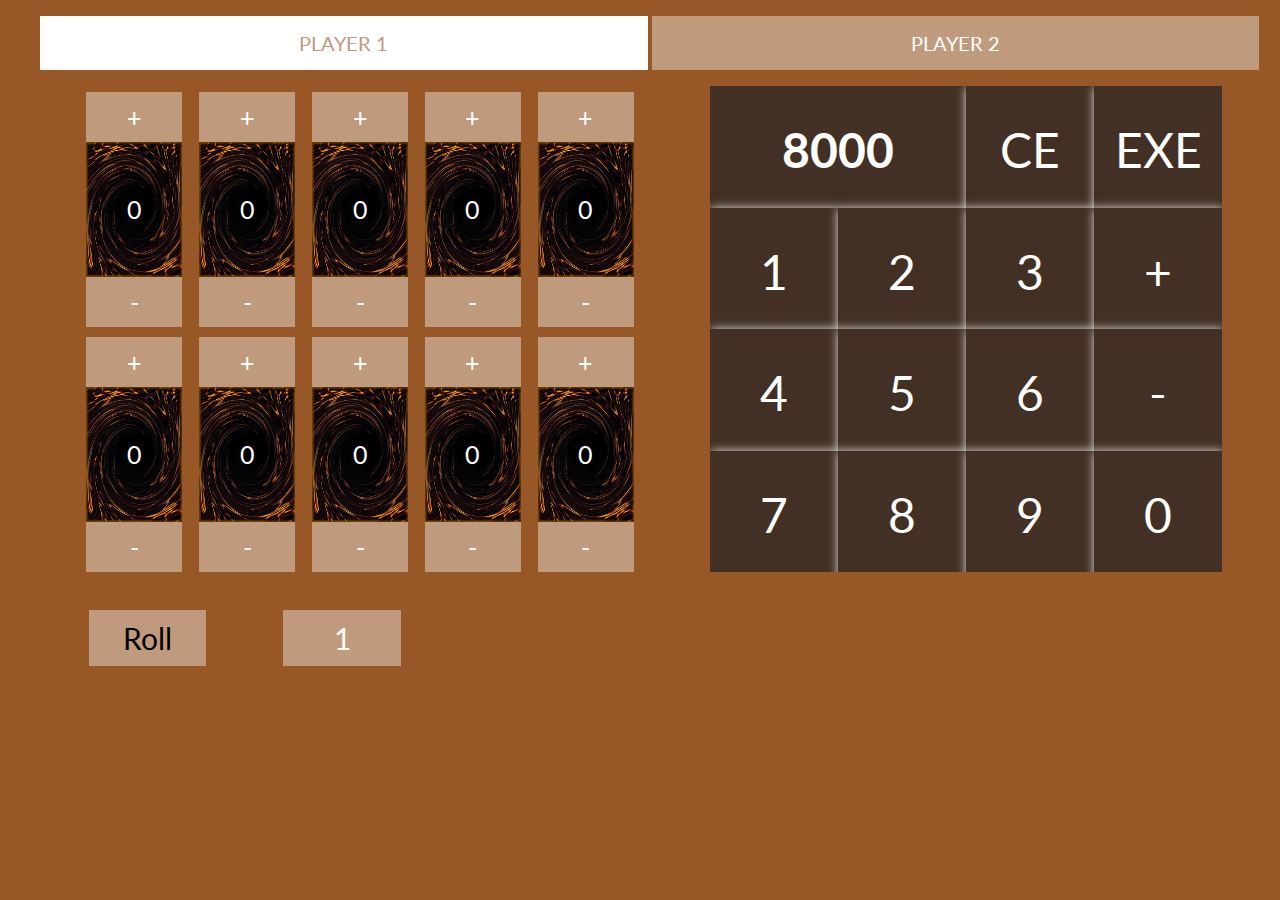
==== pages/player1.html @ 886ebc31 "first commit" ====
<!DOCTYPE html>
<html lang="en">

<head>
    <meta charset="UTF-8">
    <meta name="viewport" content="width=device-width, initial-scale=1.0">
    <meta http-equiv="X-UA-Compatible" content="ie=edge">
    <link rel="stylesheet" type="text/css" href="../styles.css">
    <link href="https://fonts.googleapis.com/css?family=Lato" rel="stylesheet">
    <title>Yu-Gi-Oh LP</title>
</head>

<body>
    <ul class="nav">
        <a href="player1.html">
            <li class="player1 active"> Player 1 </li>
        </a>
        <a href="player2.html">
            <li class="player2"> Player 2 </li>
        </a>
    </ul>
    <div class="container">
        <div class="all-counters">
            <div class="counter-container">
                <div class="counter-count">
                    <div class="plus">
                        <p> + </p>
                    </div>
                    <div class="counter-card">
                        <p>0</p>
                    </div>
                    <div class="minus">
                        <p> - </p>
                    </div>
                </div>
                <div class="counter-count">
                    <div class="plus">
                        <p> + </p>
                    </div>
                    <div class="counter-card">
                        <p>0</p>
                    </div>
                    <div class="minus">
                        <p> - </p>
                    </div>
                </div>
                <div class="counter-count">
                    <div class="plus">
                        <p> + </p>
                    </div>
                    <div class="counter-card">
                        <p>0</p>
                    </div>
                    <div class="minus">
                        <p> - </p>
                    </div>
                </div>
                <div class="counter-count">
                    <div class="plus">
                        <p> + </p>
                    </div>
                    <div class="counter-card">
                        <p>0</p>
                    </div>
                    <div class="minus">
                        <p> - </p>
                    </div>
                </div>
                <div class="counter-count">
                    <div class="plus">
                        <p> + </p>
                    </div>
                    <div class="counter-card">
                        <p>0</p>
                    </div>
                    <div class="minus">
                        <p> - </p>
                    </div>
                </div>
            </div>
            <div class="counter-container">
                <div class="counter-count">
                    <div class="plus">
                        <p> + </p>
                    </div>
                    <div class="counter-card">
                        <p>0</p>
                    </div>
                    <div class="minus">
                        <p> - </p>
                    </div>
                </div>
                <div class="counter-count">
                    <div class="plus">
                        <p> + </p>
                    </div>
                    <div class="counter-card">
                        <p>0</p>
                    </div>
                    <div class="minus">
                        <p> - </p>
                    </div>
                </div>
                <div class="counter-count">
                    <div class="plus">
                        <p> + </p>
                    </div>
                    <div class="counter-card">
                        <p>0</p>
                    </div>
                    <div class="minus">
                        <p> - </p>
                    </div>
                </div>
                <div class="counter-count">
                    <div class="plus">
                        <p> + </p>
                    </div>
                    <div class="counter-card">
                        <p>0</p>
                    </div>
                    <div class="minus">
                        <p> - </p>
                    </div>
                </div>
                <div class="counter-count">
                    <div class="plus">
                        <p> + </p>
                    </div>
                    <div class="counter-card">
                        <p>0</p>
                    </div>
                    <div class="minus">
                        <p> - </p>
                    </div>
                </div>
            </div>
            <div class="dobbelsteen">
                <div class="button">
                    <p>Roll</p>
                </div>
                <div class="result">
                    <p>
                        1
                    </p>
                </div>
            </div>
        </div>
        <div class="keypad-container">
            <div class="keypad">
                <div class="row">
                    <div class="total"></div>
                    <div class="key ce">CE</div>
                    <div class="key exe">EXE</div>
                </div>
                <div class="row">
                    <div class="key">1</div>
                    <div class="key">2</div>
                    <div class="key">3</div>
                    <div class="key">+</div>
                </div>
                <div class="row">
                    <div class="key">4</div>
                    <div class="key">5</div>
                    <div class="key">6</div>
                    <div class="key">-</div>
                </div>
                <div class="row">
                    <div class="key">7</div>
                    <div class="key">8</div>
                    <div class="key">9</div>
                    <div class="key">0</div>
                </div>
            </div>
        </div>
    </div>

    <script>
    player = 1;
    </script>
    <script src="../script.js"></script>
</body>

</html>
---- styles.css ----
html {
    background-color: #975727;
    -webkit-touch-callout: none;
    /* iOS Safari */
    -webkit-user-select: none;
    /* Safari */
    -khtml-user-select: none;
    /* Konqueror HTML */
    -moz-user-select: none;
    /* Firefox */
    -ms-user-select: none;
    /* Internet Explorer/Edge */
    user-select: none;
    /* Non-prefixed version, currently
                          supported by Chrome and Opera */
    font-family: 'Lato', sans-serif;
}

html,
body {
    padding: 0;
    margin: 0;
}

.keypad-container {
    text-align: center;
    display: block;
    width: 49vw;
    float: right;
}
.keypad {
    overflow: hidden;
    display: inline-block;
}

/*
.keypad.keypad-one {
    transform: rotate(90deg);
}

.keypad.keypad-two {
    transform: rotate(270deg);
}
*/

.keypad>.row {
    width: 100%;
    white-space: nowrap;
    font-size: 0;
    height: 9.5vw;
    vertical-align: middle;
    line-height: 10vw;
}

.keypad>.row>.total {
    font-size: 3rem;
    width: 20vw;
    display: inline-block;
    text-align: center;
    background: #423024;
    color: white;
    font-weight: 700;
    overflow: hidden;
}
.active{
    background:white;
    color:#C09A7D;
}
.keypad>.row>.key {
    font-size: 3rem;
    width: 10vw;
    display: inline-block;
    text-align: center;
    background: #423024;
    color: white;
    overflow: hidden;
    box-shadow: 1px 1px 10px white;
}

.container {
    white-space: nowrap;
    overflow: hidden;
}

ul li {
    list-style: none;
    display: inline-block;
    color: #fff;
    width: 49%;
    padding: 15px 0px;
    text-align: center;
    background: #C09A7D;
    font-size: 20px;
    text-transform: uppercase;
}

ul a {
    text-decoration: none;
}

.all-counters {
    float: left;
    width: 50vw;
}

.counter-container {
    text-align: right;
    display: block;
    width: 50vw;
}
.counter-container:nth-child(2) {
    margin-top: 15px;
}
.counter-count {
    width: 15%;
    height: 15vh;
    display: inline-block;
    margin: 1%;
}

.counter-count p {
    font-size: 25px;
    color: #fff;
    text-align: center;
    margin: 0px;
}

.counter-count .counter-card p {
    line-height: 15vh;
    font-size: 25px;
}

.counter-count .plus,
.counter-count .minus {
    padding: 10px;
    background: #C09A7D;
    cursor: pointer;
}

.counter-card {
    background-image: url('images/counterbackground.jpg');
    background-size: cover;
    background-position: center;
    background-repeat: no-repeat;
    height: 15vh;
}
.dobbelsteen{
    margin-left:50px;
}
.dobbelsteen .button,
.dobbelsteen .result{
    width: 33%;
    float: left;
    margin-top: 20px;
    font-size: 30px;
    text-align: center;
    cursor:pointer;
}
.button p {
    width: 50%;
    margin-left: auto;
    margin-right: auto;
    background: #C09A7D;
    padding: 10px;
}
.result p{
    padding:10px;
    color:#fff;
    background:#C09A7D;
    width:50%;
    margin-left:auto;
    margin-right:auto;
}
/* HOME */

.logo {
    text-align:center;
    padding:50px;
}
.start-button{
    text-align:center;
}
.start-button a{
    font-size:30px;
    font-weight:600;
    padding:15px;
    border-radius: 20px;
    background:#C09A7D;
    text-decoration:none;
    color:unset;
}
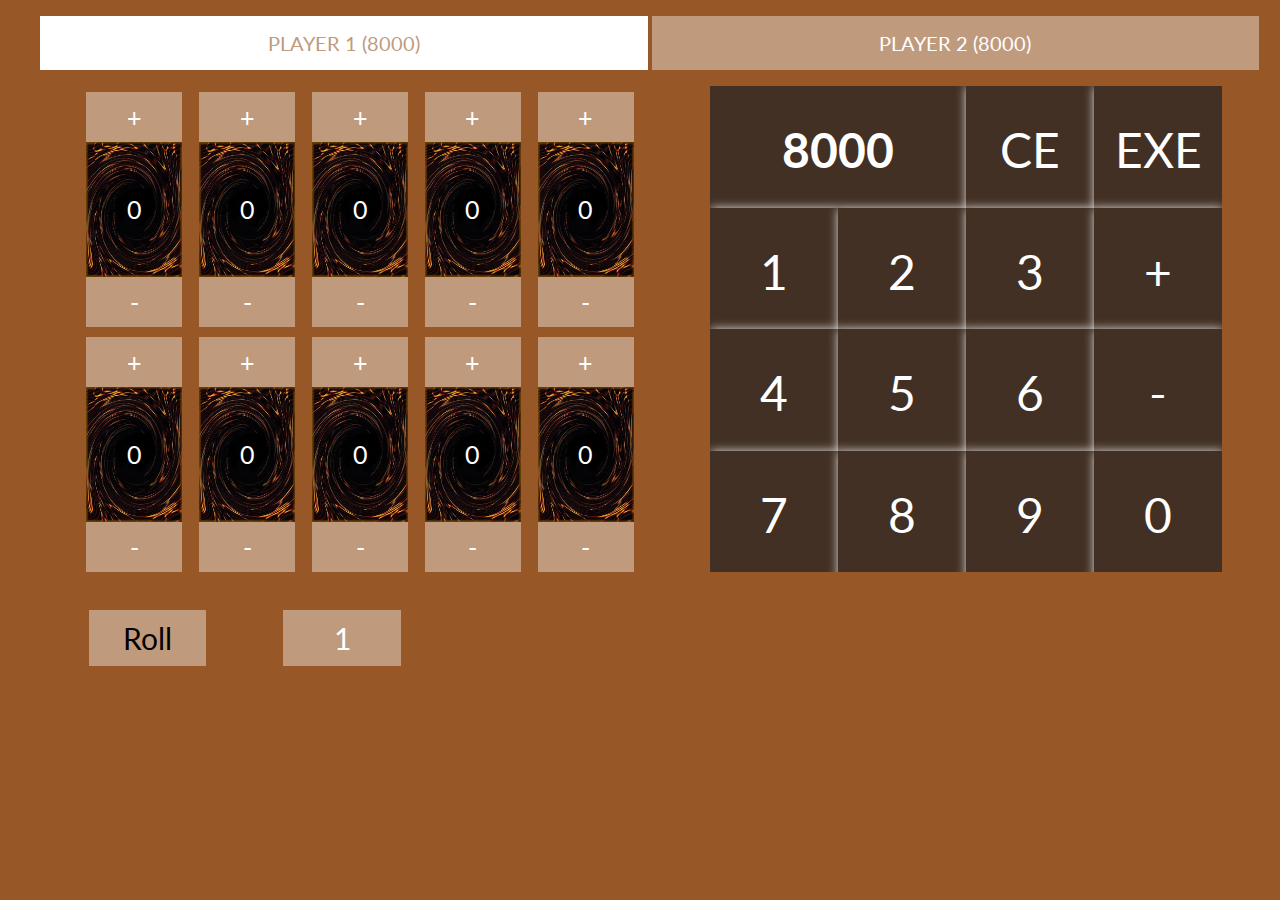
==== commit b0e1843d: "Add files via upload" ====
--- a/pages/player1.html
+++ b/pages/player1.html
@@ -13,10 +13,10 @@
 <body>
     <ul class="nav">
         <a href="player1.html">
-            <li class="player1 active"> Player 1 </li>
+            <li class="player1 active"> Player 1 <span id="player-1-lp"></span></li>
         </a>
         <a href="player2.html">
-            <li class="player2"> Player 2 </li>
+            <li class="player2"> Player 2 <span id="player-2-lp"></span></li>
         </a>
     </ul>
     <div class="container">
@@ -177,6 +177,7 @@
 
     <script>
     player = 1;
+    otherPlayer = 2;
     </script>
     <script src="../script.js"></script>
 </body>
